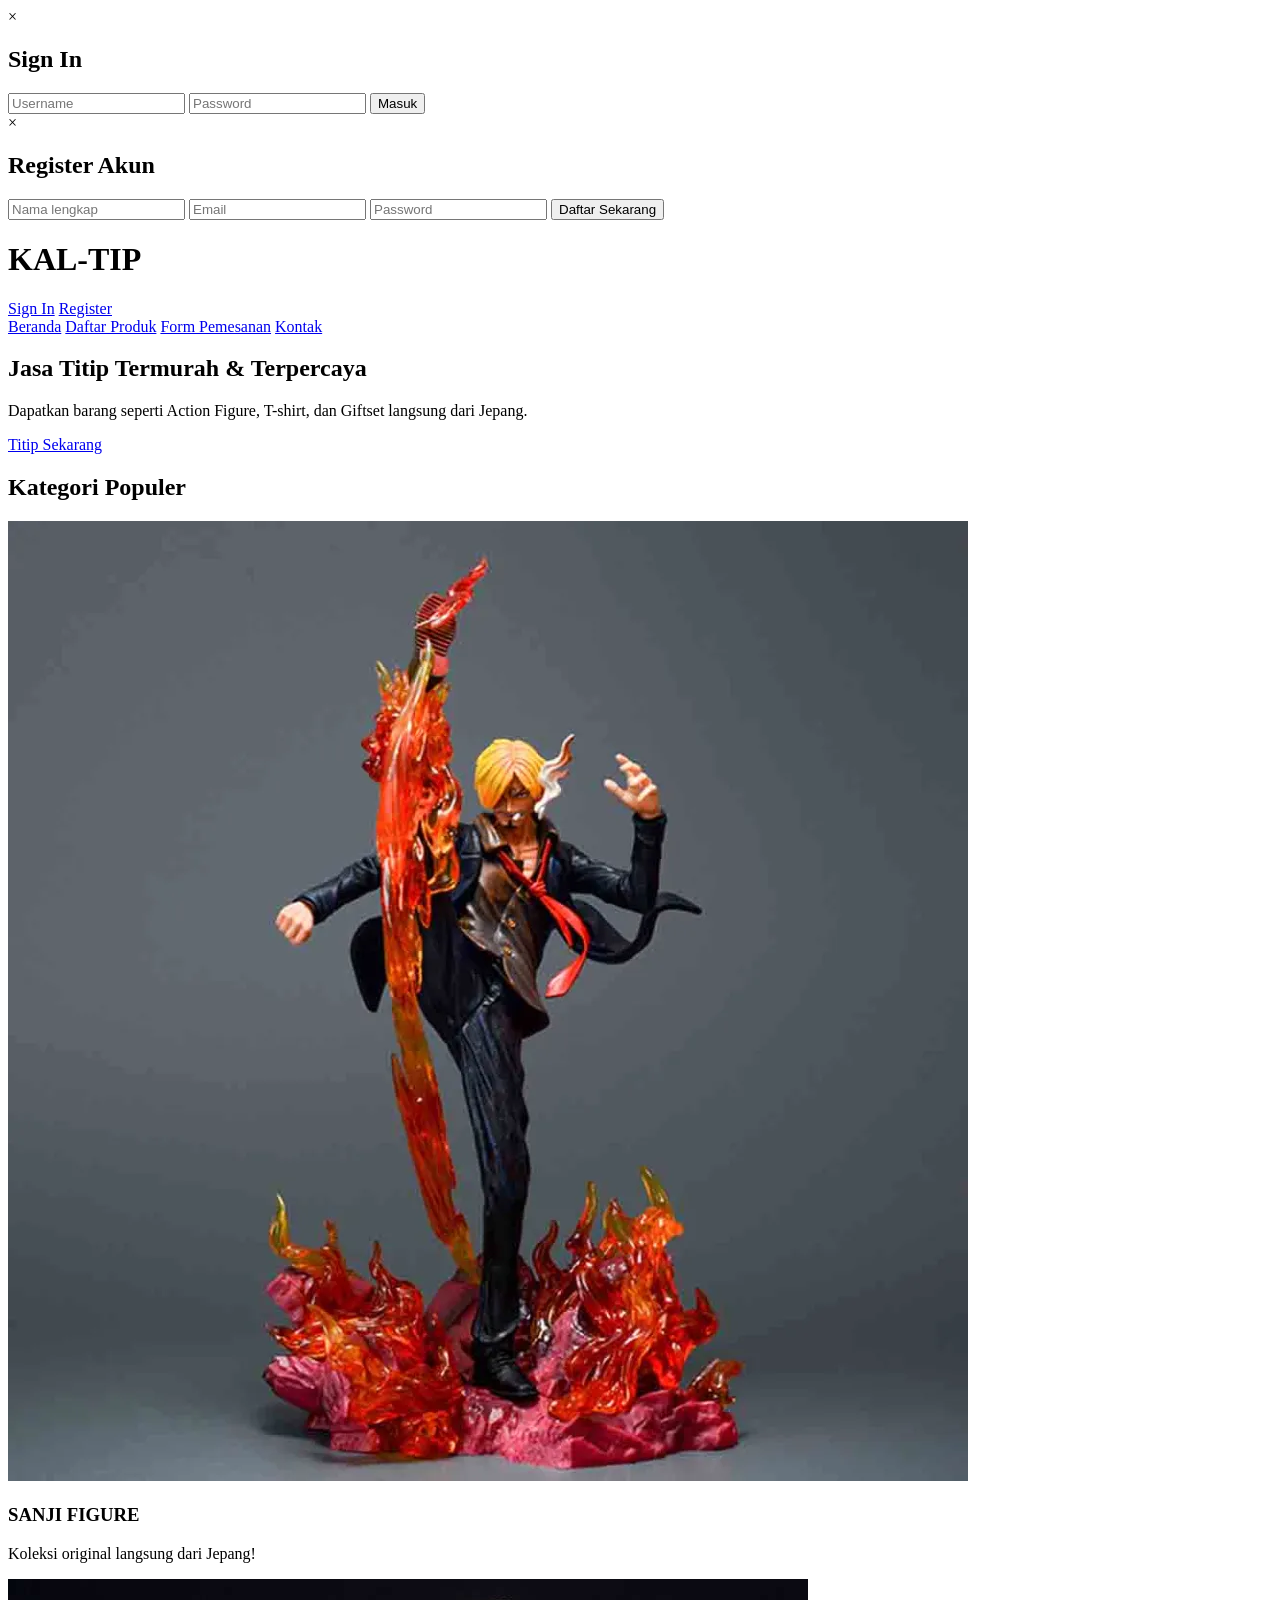
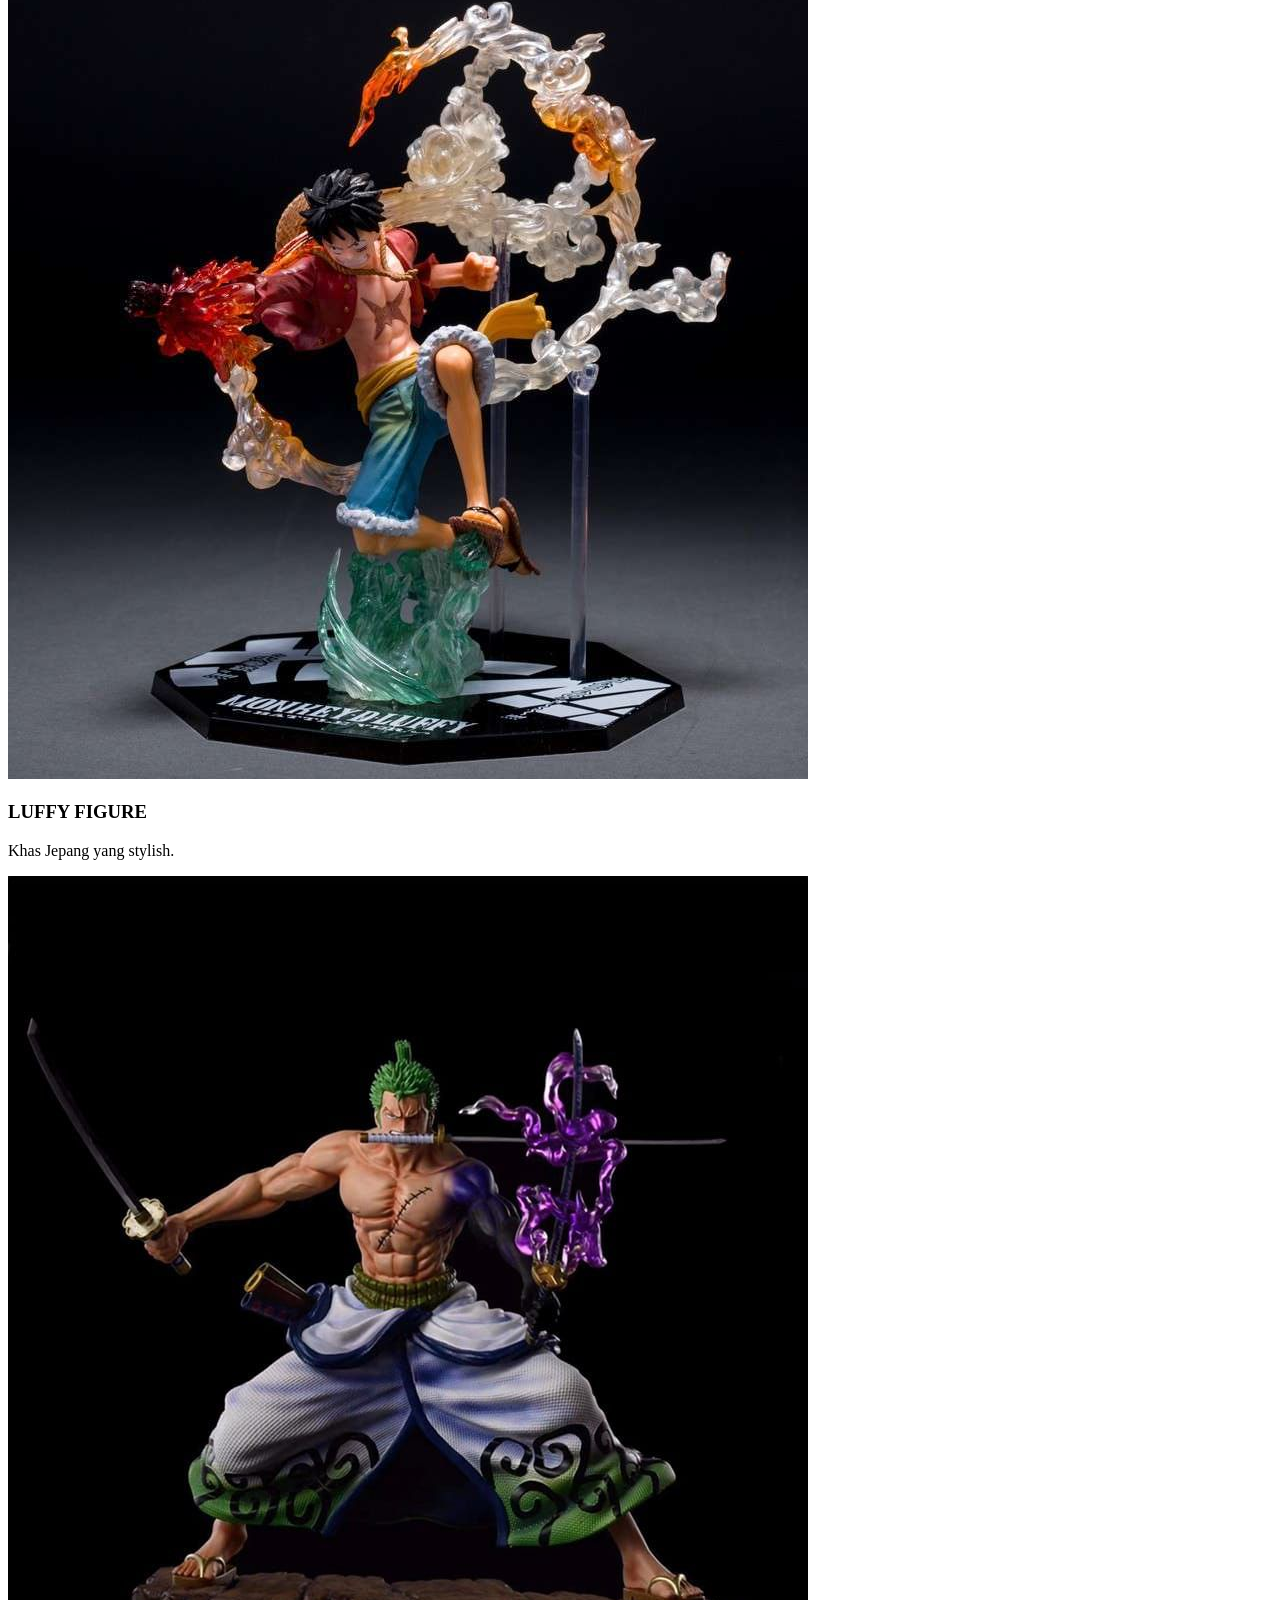
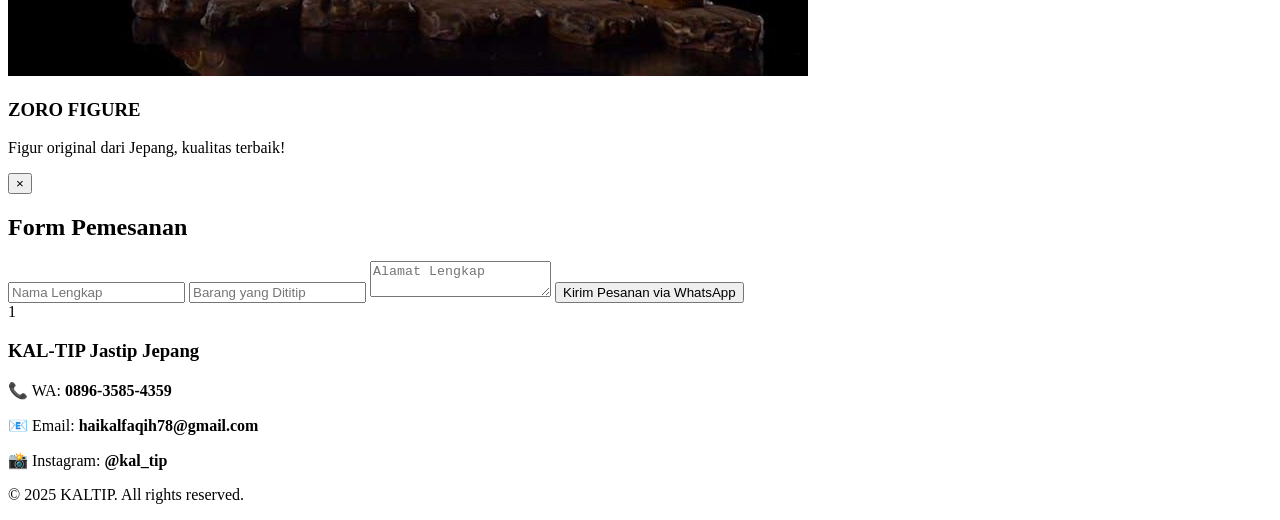
==== index.html @ e914e9ca "web jastip2" ====
<!DOCTYPE html>
<html lang="id">
<head>
    <meta charset="UTF-8">
    <meta name="viewport" content="width=device-width, initial-scale=1.0">
    <title>KAL-TIP Jastip Jepang</title>
    <link rel="stylesheet" href="style.css">
</head>

<body>

<!-- ==================== LOGIN MODAL ==================== -->
<div id="loginModal" class="login-modal">
    <div class="login-box">
        <span class="close-login" onclick="closeLogin()">×</span>
        <h2>Sign In</h2>

        <form id="loginForm">
            <input type="text" id="username" placeholder="Username" required>
            <input type="password" id="password" placeholder="Password" required>
            <button type="submit" class="login-btn">Masuk</button>
        </form>
    </div>
</div>

<!-- ==================== REGISTER MODAL ==================== -->
<div id="registerPopup" class="popup">
    <div class="popup-content">
        <span class="close" onclick="closeRegister()">×</span>

        <h2>Register Akun</h2>
        <input type="text" id="regNama" placeholder="Nama lengkap">
        <input type="email" id="regEmail" placeholder="Email">
        <input type="password" id="regPass" placeholder="Password">
        <button onclick="registerSubmit()">Daftar Sekarang</button>
    </div>
</div>

<!-- ==================== HEADER ==================== -->
<header class="main-header">
    <div class="header-left">
        <h1>KAL-TIP</h1>
    </div>

    <div class="header-right" id="headerRight">
        <a href="#" class="signin-btn" onclick="openLogin()">Sign In</a>
        <a href="#" class="register-btn" onclick="openRegister()">Register</a>
    </div>
</header>

<!-- ==================== NAV ==================== -->
<nav>
    <a href="#home">Beranda</a>
    <a href="#" id="btnProduk">Daftar Produk</a>
    <a href="#pesan" onclick="showForm()">Form Pemesanan</a>
    <a href="#kontak">Kontak</a>
</nav>

<!-- ==================== HERO ==================== -->
<section class="hero" id="home">
    <div class="hero-text">
        <h1>Jasa Titip Termurah & Terpercaya</h1>
        <p>Dapatkan barang seperti Action Figure, T-shirt, dan Giftset langsung dari Jepang.</p>
        <a href="#pesan" onclick="showForm()">Titip Sekarang</a>
    </div>
</section>

<!-- ==================== PRODUK POPULER ==================== -->
<section id="produk">
    <h2>Kategori Populer</h2>

    <div class="produk-container">
        <article class="produk">
            <img src="assets/img/SanjiFigure.jpg" alt="Sanji Figure">
            <h3>SANJI FIGURE</h3>
            <p>Koleksi original langsung dari Jepang!</p>
        </article>

        <article class="produk">
            <img src="assets/img/LuffyActionFIGURE.jpg" alt="Luffy Figure">
            <h3>LUFFY FIGURE</h3>
            <p>Khas Jepang yang stylish.</p>
        </article>

        <article class="produk">
            <img src="assets/img/ZOROFIGURE.jpg" alt="Zoro Figure">
            <h3>ZORO FIGURE</h3>
            <p>Figur original dari Jepang, kualitas terbaik!</p>
        </article>
    </div>
</section>

<!-- ==================== FORM PEMESANAN ==================== -->
<section id="pesan">
    <div class="form-box">
        <button class="close-form" onclick="closeForm()">×</button>

        <h2>Form Pemesanan</h2>

        <form id="formPesanan">
            <input type="text" id="nama" placeholder="Nama Lengkap">
            <input type="text" id="barang" placeholder="Barang yang Dititip">
            <textarea id="alamat" placeholder="Alamat Lengkap"></textarea>

            <!-- tombol WA (bukan submit normal) -->
            <button type="button" onclick="kirimPesananWA()">Kirim Pesanan via WhatsApp</button>
        </form>

    </div>
</section>1

<!-- ==================== FOOTER ==================== -->
<footer id="kontak" class="footer-neon">
    <div class="footer-content">
        <h3>KAL-TIP Jastip Jepang</h3>
        <p>📞 WA: <b>0896-3585-4359</b></p>
        <p>📧 Email: <b>haikalfaqih78@gmail.com</b></p>
        <p>📸 Instagram: <b>@kal_tip</b></p>
    </div>

    <p class="footer-copy">&copy; 2025 KALTIP. All rights reserved.</p>
</footer>

<script src="script.js"></script>

</body>
</html>
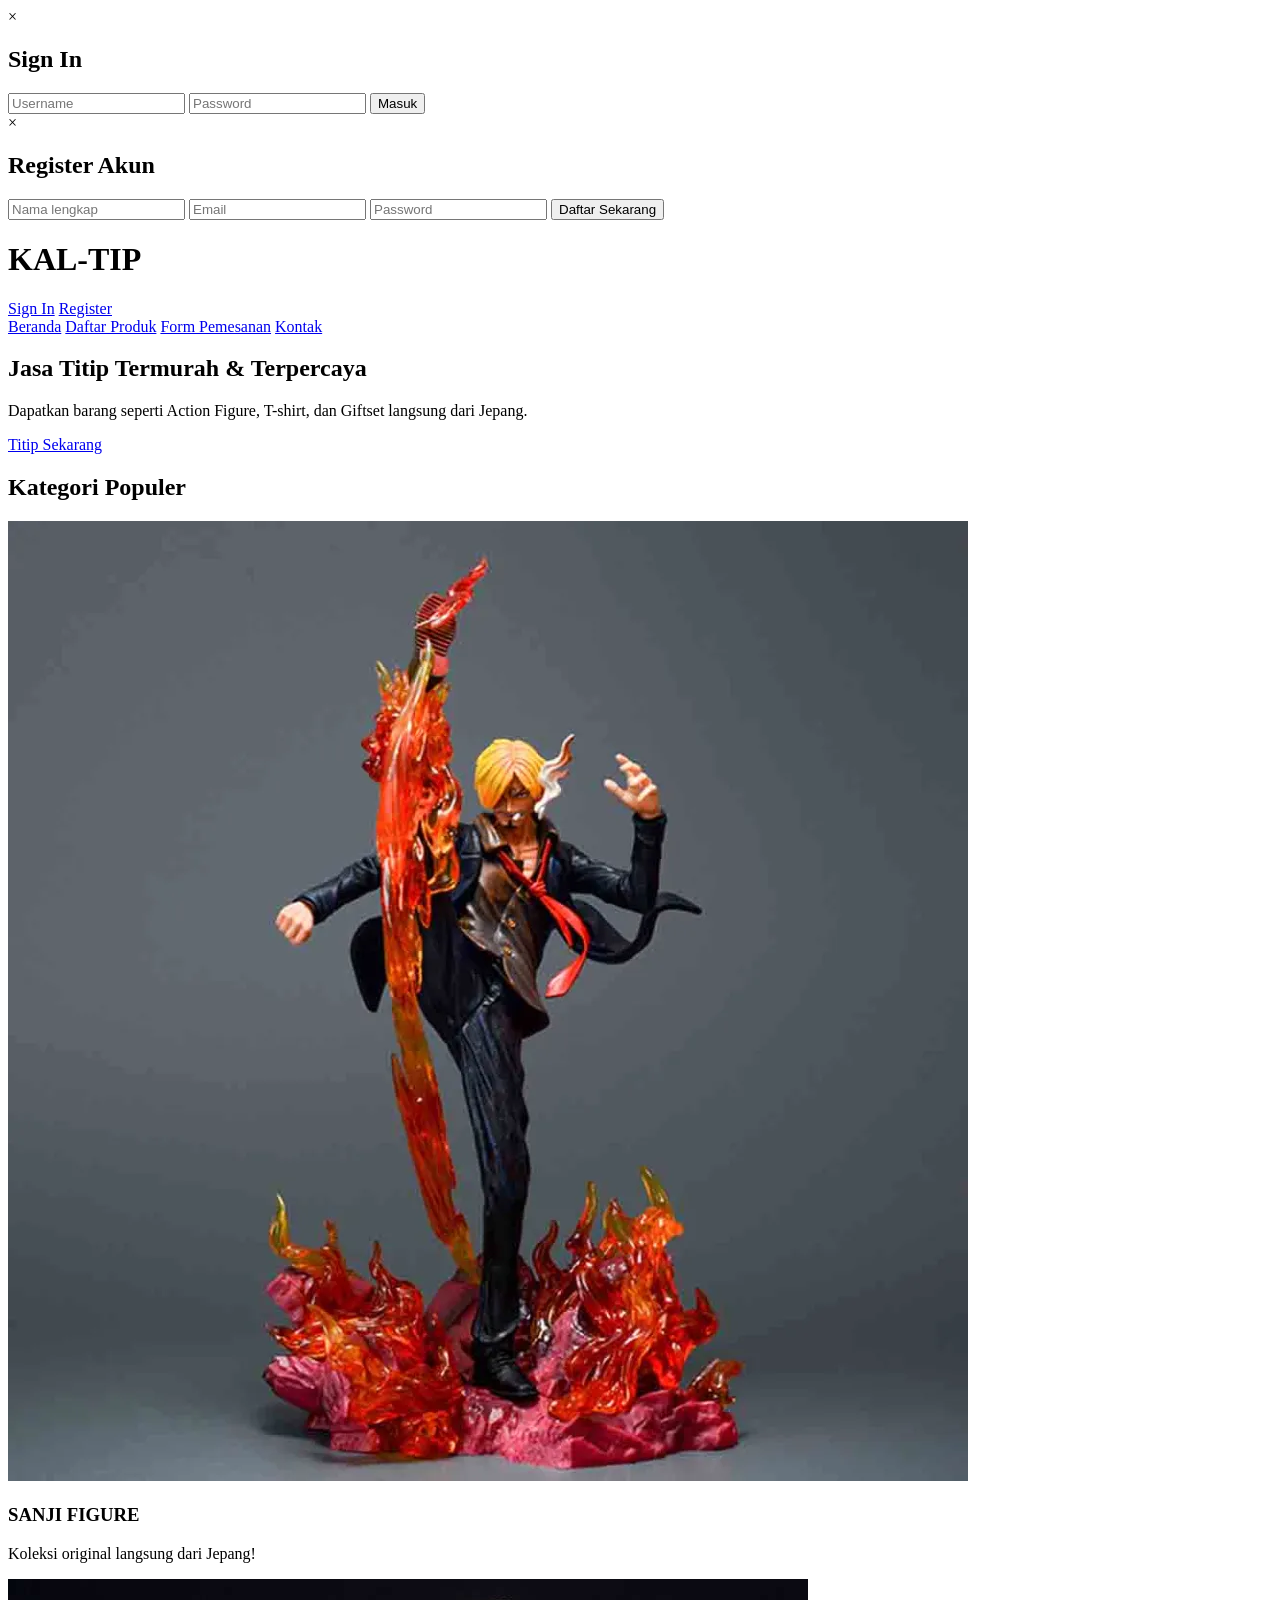
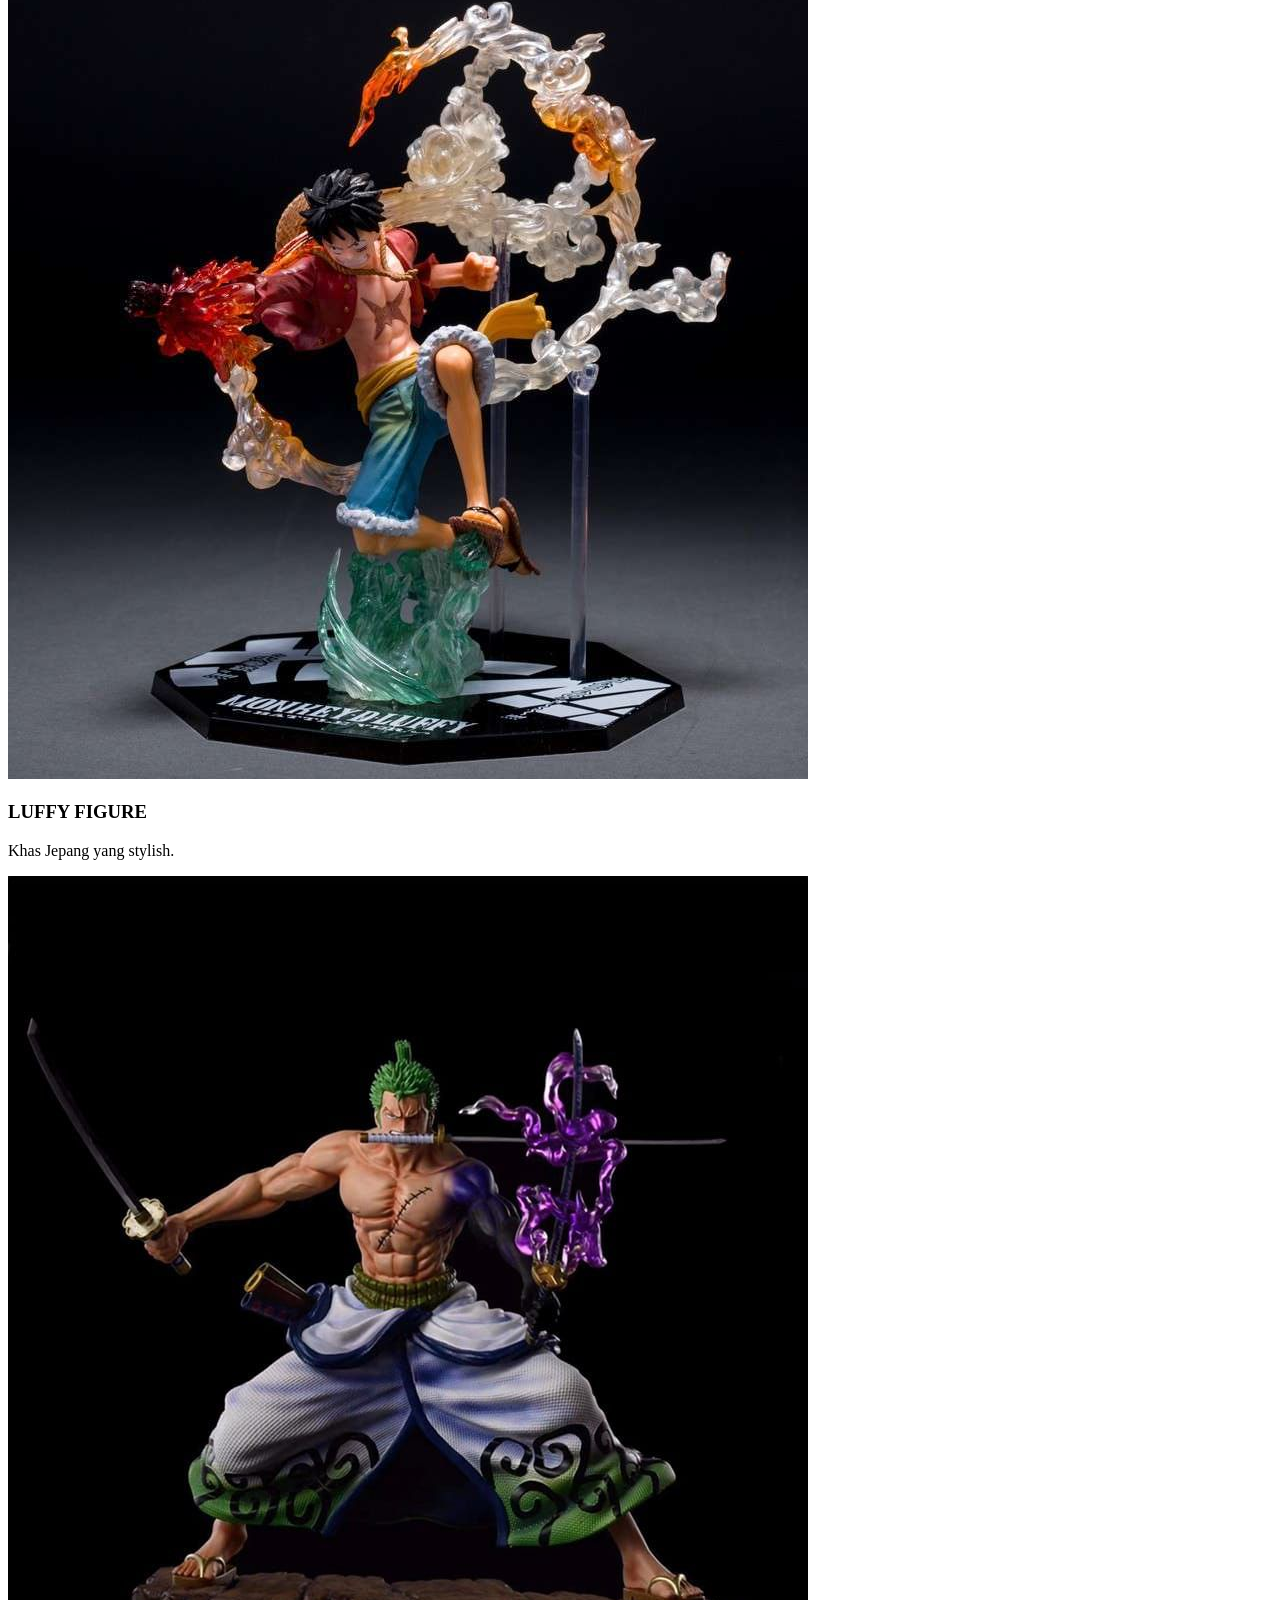
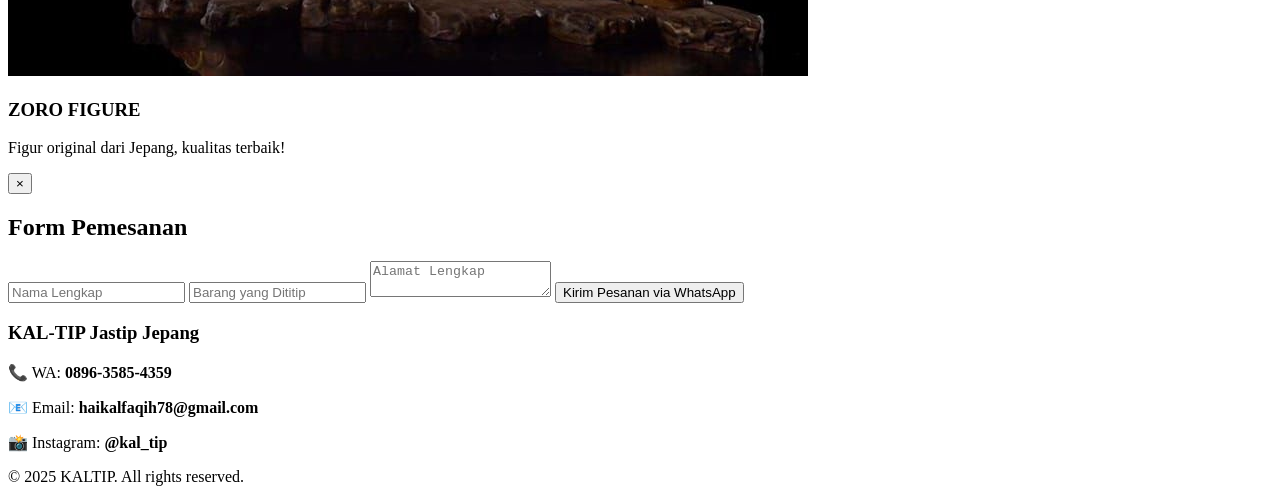
==== commit aef308e9: "fix css path" ====
--- a/index.html
+++ b/index.html
@@ -107,7 +107,7 @@
         </form>
 
     </div>
-</section>1
+</section>
 
 <!-- ==================== FOOTER ==================== -->
 <footer id="kontak" class="footer-neon">
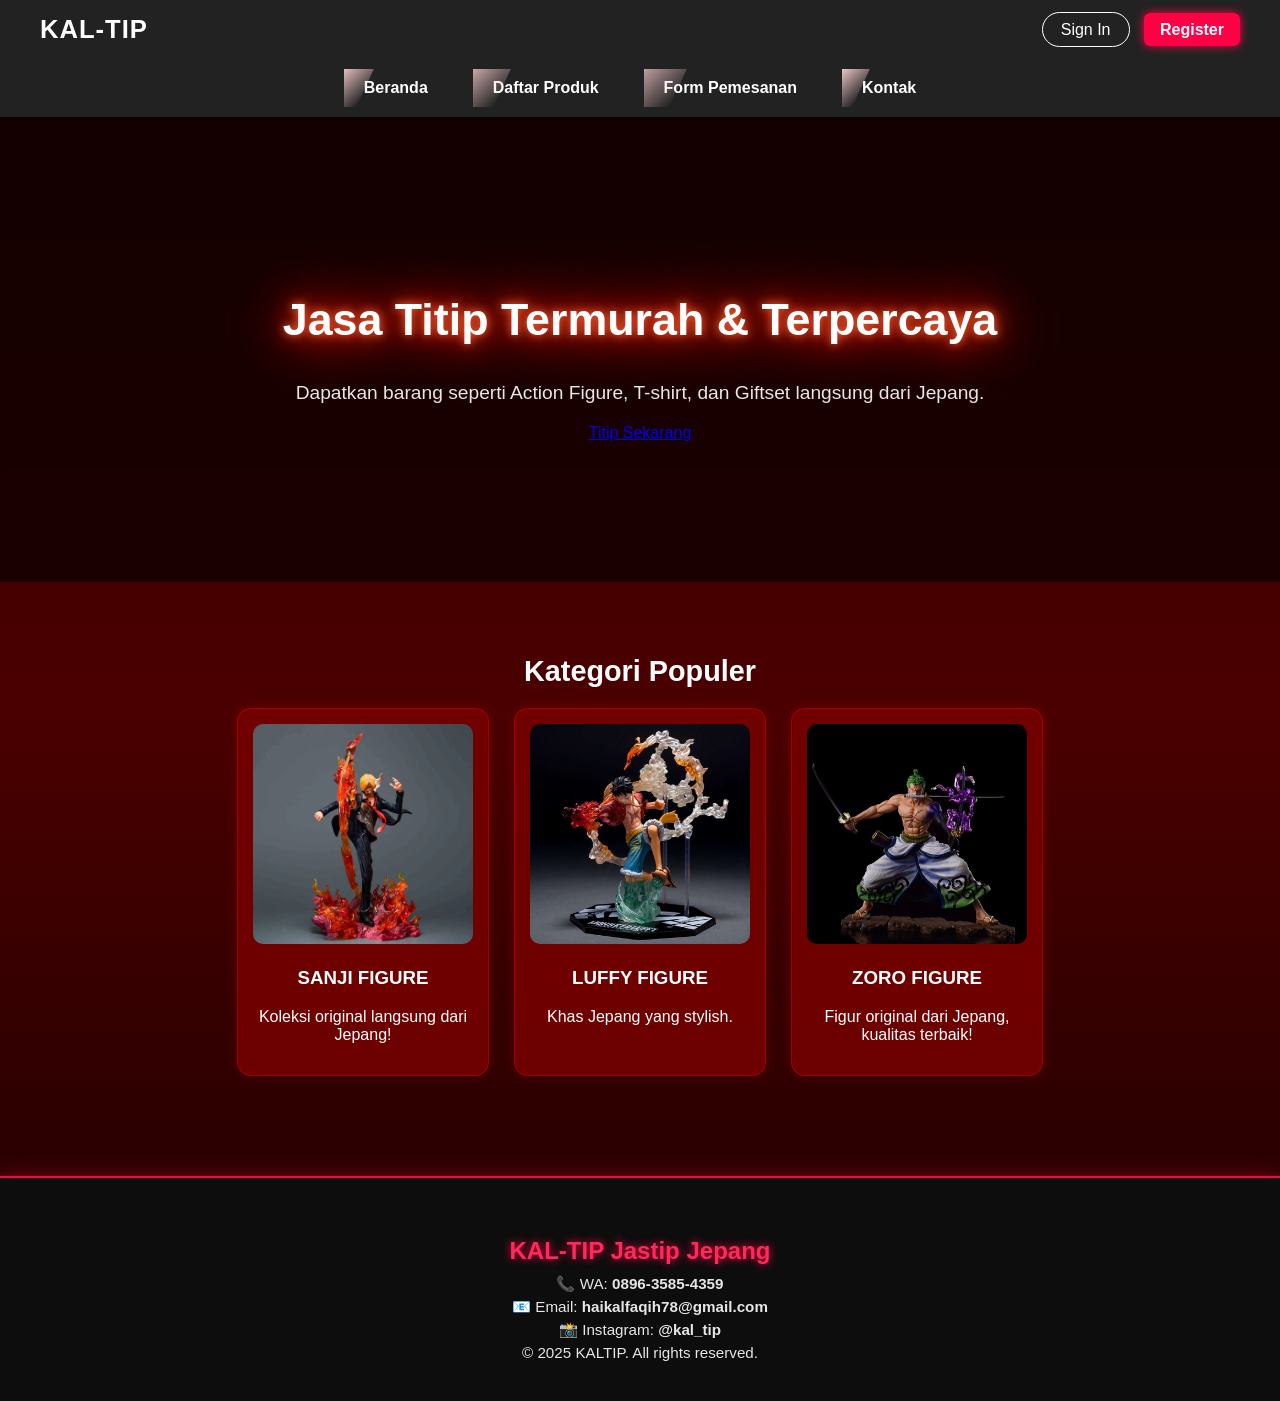
==== commit 7f1027ec: "Update index.html" ====
--- a/index.html
+++ b/index.html
@@ -4,7 +4,7 @@
     <meta charset="UTF-8">
     <meta name="viewport" content="width=device-width, initial-scale=1.0">
     <title>KAL-TIP Jastip Jepang</title>
-    <link rel="stylesheet" href="style.css">
+    <link rel="stylesheet" href="css/Style.css">
 </head>
 
 <body>
--- a/css/Style.css
+++ b/css/Style.css
@@ -0,0 +1,758 @@
+/* ===== GLOBAL ===== */
+body {
+    font-family:'Noto Sans JP', sans-serif;
+    margin: 0;
+    color: #fff;
+
+    background: linear-gradient(180deg, #2c0000 0%, #4b0000 50%, #1a0000 100%);
+}
+
+/* Default: hanya tampilkan produk populer */
+.product-card {
+    display: none;
+}
+
+.product-card.popular {
+    display: block;
+}
+.hero {
+    background-image: url("assets/img/BEBEK2.jpg"); /* gambar jepang kamu */
+    background-size: cover;
+    background-position: center;
+    background-repeat: no-repeat;
+
+    padding: 140px 20px;
+    text-align: center;
+    position: relative;
+}
+
+/* Tambahkan sedikit overlay biar teks tetap jelas */
+.hero::before {
+    content: "";
+    position: absolute;
+    top: 0; left: 0;
+    width: 100%; height: 100%;
+    background: rgba(0,0,0,0.45);  /* efek gelap */
+    backdrop-filter: blur(1px);    /* efek aesthetic */
+    z-index: 0;
+}
+
+.hero * {
+    position: relative;
+    z-index: 1;
+}
+
+
+/* ===== HEADER (NAVBAR ATAS) ===== */
+header {
+    background-color: #222; /* warna hitam elegan */
+    color: white;
+    display: flex;
+    justify-content: space-between;
+    align-items: center;
+    padding: 15px 40px;
+    box-shadow: 0 4px 14px rgba(0,0,0,0.15);
+}
+
+/* Logo / Judul */
+header h1 {
+    margin: 0;
+    font-size: 1.6rem;
+    letter-spacing: 1px;
+}
+
+/* Tombol Sign In */
+header .signin-btn {
+    color: white;
+    text-decoration: none;
+    padding: 8px 18px;
+    border: 1px solid white;
+    border-radius: 18px;
+    transition: 0.3s;
+}
+
+header .signin-btn {
+    animation: pulseGlow 2s infinite;
+}
+
+@keyframes pulseGlow {
+    0% { box-shadow: 0 0 4px rgba(255,0,0,0.4); }
+    50% { box-shadow: 0 0 18px rgba(255,30,30,0.85); }
+    100% { box-shadow: 0 0 4px rgba(255,0,0,0.4); }
+}
+
+
+/* ===== NAVBAR ANIME STYLE ===== */
+nav {
+    display: flex;
+    justify-content: center;
+    background-color: #222;
+    padding: 10px 0;
+    gap: 25px;
+    animation: fadeInNav 0.8s ease-in-out;
+}
+
+/* fade-in */
+@keyframes fadeInNav {
+    from { opacity: 0; transform: translateY(-15px); }
+    to { opacity: 1; transform: translateY(0); }
+}
+
+/* LINK */
+nav a {
+    position: relative;
+    font-weight: 600;
+    color: white;
+    text-decoration: none;
+    padding: 10px 20px;
+    overflow: hidden;
+    transition: color 0.3s;
+}
+
+/* RETSAKED ANIME SLASH */
+nav a::before {
+    content: "";
+    position: absolute;
+    top: 0;
+    left: -100%;
+    width: 120%;
+    height: 100%;
+    background: linear-gradient(
+        120deg,
+        transparent 0%,
+        #ff5e5e 30%,
+        #ffd2d2 60%,
+        transparent 100%
+    );
+    transform: skewX(-25deg);
+    transition: 0.4s;
+}
+
+nav a:hover::before {
+    left: 100%;
+}
+
+/* Neon glow text */
+nav a:hover {
+    color: #ff4a4a;
+    text-shadow: 0 0 8px #ff4a4a, 0 0 15px #ff4a4a;
+}
+
+/* Underline anime flash */
+nav a::after {
+    content: "";
+    position: absolute;
+    bottom: 4px;
+    left: 50%;
+    width: 0%;
+    height: 3px;
+    background: #e9be30ee;
+    transition: 0.3s;
+    box-shadow: 0 0 10px #e9be30ee;
+}
+
+nav a:hover::after {
+    width: 70%;
+    left: 15%;
+}
+
+/* ============================
+      DEMON SLAYER HERO
+============================ */
+.hero {
+    background-image: url("assets/img/ShinmonBenimaru.jpeg"); 
+    background-size: cover;
+    background-position: center;
+    padding: 140px 20px;
+    position: relative;
+    text-align: center;
+    overflow: hidden;
+}
+
+/* ============================
+      FIRE OVERLAY (MERAH)
+============================ */
+.hero::before {
+    content: "";
+    position: absolute;
+    inset: 0;
+    background: rgb(0 0 0 / 60%);
+    z-index: 0;
+}
+
+/* ============================
+      PARTICLE API MERAH
+============================ */
+.hero::after {
+    content: "";
+    position: absolute;
+    inset: 0;
+    background: url("assets/img/test.jpeg");
+    opacity: 0.35;
+    mix-blend-mode: screen;
+    z-index: 0;
+}
+
+/* ============================
+      TEXT ANIME ENTRANCE
+============================ */
+.hero-text {
+    position: relative;
+    z-index: 1;
+    color: white;
+    animation: tanjiroEntrance 1.2s ease-out forwards;
+    opacity: 0;
+}
+
+@keyframes tanjiroEntrance {
+    0% {
+        transform: translateY(40px) scale(0.9);
+        filter: brightness(0.6);
+        opacity: 0;
+    }
+    100% {
+        transform: translateY(0) scale(1);
+        filter: brightness(1);
+        opacity: 1;
+    }
+}
+.register-btn {
+    margin-left: 10px;
+    padding: 8px 16px;
+    background: #ff0044;
+    color: white;
+    text-decoration: none;
+    border-radius: 6px;
+    font-weight: 600;
+    transition: 0.3s;
+    box-shadow: 0 0 10px #ff0044;
+}
+
+.register-btn:hover {
+    background: white;
+    color: black;
+    box-shadow: 0 0 15px #ff3366;
+}
+
+/* ============================
+      JUDUL FIRE GLOW
+============================ */
+.hero-text h1 {
+    font-size: 2.8rem;
+    font-weight: 900;
+    text-shadow:
+        0 0 10px #ff6b3b,
+        0 0 25px #ff3000,
+        0 0 55px #ff1500,
+        0 0 80px #ff5e00;
+    animation: rengokuGlow 2s infinite alternate ease-in-out;
+}
+
+@keyframes rengokuGlow {
+    from {
+        text-shadow:
+            0 0 10px #ff3d00,
+            0 0 25px #ff1500,
+            0 0 50px #ff3000;
+    }
+    to {
+        text-shadow:
+            0 0 15px #ff944d,
+            0 0 40px #ff6b3b,
+            0 0 80px #ff5431;
+    }
+}
+/* Smooth GPU acceleration */
+.product-card {
+    will-change: transform, opacity;
+}
+
+/* Hindari animasi berat saat pertama load */
+.product-list {
+    animation: fadeIn 0.5s ease-in-out;
+}
+
+@keyframes fadeIn {
+    from { opacity: 0; }
+    to { opacity: 1; }
+}
+
+/* ============================
+      DESKRIPSI
+============================ */
+.hero-text p {
+    font-size: 1.2rem;
+    margin-top: 10px;
+    opacity: 0.9;
+}
+
+/* ============================
+      BUTTON: FIRE SLASH
+============================ */
+.hero-btn {
+    display: inline-block;
+    margin-top: 20px;
+    padding: 14px 40px;
+    background: linear-gradient(90deg, #ff1a00, #ff5c2c);
+    border-radius: 35px;
+    color: white;
+    font-size: 1.2rem;
+    font-weight: bold;
+    text-decoration: none;
+    box-shadow: 0 0 18px #ff2d00;
+    transition: 0.3s ease;
+    position: relative;
+    overflow: hidden;
+}
+
+/* Hover glow besar */
+.hero-btn:hover {
+    transform: scale(1.07);
+    box-shadow: 0 0 25px #ff3b00, 0 0 50px #ff1500;
+}
+
+/* SLASH API TANJIRO */
+.hero-btn::after {
+    content: "";
+    position: absolute;
+    top: 0;
+    left: -130%;
+    width: 130%;
+    height: 100%;
+    background: linear-gradient(
+        120deg,
+        rgba(255,200,150,0) 0%,
+        rgba(255,210,150,0.9) 50%,
+        rgba(255,100,0,0) 100%
+    );
+    transform: skewX(-25deg);
+    transition: 0.45s ease;
+}
+
+.hero-btn:hover::after {
+    left: 130%;
+}
+
+/* ===== SECTION ===== */
+section {
+    padding: 50px 20px;
+    text-align: center;
+}
+
+section h2 {
+    font-size: 1.8rem;
+    margin-bottom: 20px;
+}
+/* ====================== REGISTER POPUP ======================= */
+
+.popup {
+    display: none;                 /* sembunyikan dulu */
+    position: fixed;
+    top: 0;
+    left: 0;
+    width: 100%;
+    height: 100%;
+    background: rgba(0,0,0,0.75);  /* overlay gelap */
+    backdrop-filter: blur(3px);    /* efek blur */
+    justify-content: center;
+    align-items: center;
+    z-index: 9999;
+}
+
+.popup-content {
+    background: #1a1a1a;
+    padding: 25px;
+    width: 380px;
+    border-radius: 12px;
+    box-shadow: 0 0 20px #ff0044;
+    animation: fadeIn 0.3s ease;
+}
+
+.popup-content h2 {
+    margin-bottom: 15px;
+    color: #ff0044;
+}
+
+.popup-content input {
+    width: 100%;
+    padding: 10px;
+    margin-bottom: 12px;
+    border-radius: 8px;
+    border: none;
+    outline: none;
+}
+
+.popup-content button {
+    width: 100%;
+    padding: 10px;
+    border-radius: 8px;
+    border: none;
+    background: #ff0044;
+    color: white;
+    cursor: pointer;
+    font-weight: bold;
+    box-shadow: 0 0 15px #ff0044;
+}
+
+.popup-content button:hover {
+    background: #ff1e5a;
+}
+
+.popup .close {
+    position: absolute;
+    top: 15px;
+    right: 20px;
+    font-size: 28px;
+    cursor: pointer;
+    color: #ff0044;
+}
+
+/* ANIMASI */
+@keyframes fadeIn {
+    from { opacity: 0; transform: scale(0.8); }
+    to   { opacity: 1; transform: scale(1); }
+}
+
+/* ===== PRODUK CARD ===== */
+.produk-container {
+    display: flex;
+    justify-content: center;
+    flex-wrap: wrap;
+    gap: 25px;
+}
+
+.produk {
+    background-color:rgba(120, 0, 0, 0.85);
+    width: 220px;
+    border-radius: 14px;
+    padding: 15px;
+    border: 1px solid rgba(255, 0, 0, 0.35);
+    box-shadow: 0 0 12px rgba(255, 0, 0, 0.18);
+    transition: transform 0.25s ease, box-shadow 0.25s ease;
+}
+
+.produk:hover {
+    transform: translateY(-6px);
+    box-shadow: 0 0 22px rgba(255, 50, 50, 0.45), 
+                0 4px 20px rgba(120, 0, 0, 0.6);
+}
+.produk {
+    backdrop-filter: blur(3px);
+}
+
+.produk img {
+    width: 100%;
+    border-radius: 10px;
+}
+
+/* ===== FORM PEMESANAN ===== */
+form {
+    max-width: 450px;
+    margin: 0 auto;
+    display: flex;
+    flex-direction: column;
+    gap: 15px;
+}
+
+input, textarea {
+    width: 100%;
+    padding: 12px;
+    border-radius: 10px;
+    border: 1px solid #ccc;
+    background: #fff;
+    transition: border 0.3s;
+}
+
+input:focus, textarea:focus {
+    border-color: #e40303;
+    outline: none;
+}
+
+/* ===== BUTTON ===== */
+button {
+    background: #e40303;
+    color: white;
+    padding: 12px;
+    border: none;
+    border-radius: 10px;
+    cursor: pointer;
+    font-size: 1rem;
+    transition: 0.3s;
+}
+.form-section {
+    padding: 60px 20px;
+    text-align: center;
+    background: #111;
+    color: white;
+}
+
+.order-form {
+    max-width: 450px;
+    margin: auto;
+    display: flex;
+    flex-direction: column;
+    gap: 15px;
+}
+
+.order-form input,
+.order-form textarea {
+    padding: 12px;
+    border: none;
+    border-radius: 8px;
+    background: #222;
+    color: white;
+}
+
+.order-form textarea {
+    height: 120px;
+    resize: none;
+}
+
+.form-btn {
+    padding: 14px;
+    background: #ff003c;
+    border: none;
+    border-radius: 8px;
+    color: white;
+    font-weight: bold;
+    cursor: pointer;
+    transition: .2s;
+}
+
+.form-btn:hover {
+    background: #ff4a4a;
+    box-shadow: 0 0 10px #ff2020;
+}
+#pesan {
+    display: none; /* awalnya disembunyikan */
+    opacity: 0;
+    transition: opacity 0.4s ease;
+}
+
+#pesan.show {
+    display: block;
+    opacity: 1; /* efek fade in */
+}
+.form-box {
+    position: relative;
+    background: #1a1a1a;
+    padding: 25px;
+    border-radius: 12px;
+    box-shadow: 0 0 15px rgba(255, 0, 70, 0.4);
+    max-width: 420px;
+    margin: auto;
+}
+.footer-neon {
+    background: #0d0d0d;
+    padding: 35px 20px;
+    text-align: center;
+    margin-top: 50px;
+    box-shadow: 0 0 20px rgba(255, 0, 70, 0.3);
+    border-top: 2px solid #ff0047;
+}
+
+.footer-content h3 {
+    color: #ff2a5a;
+    font-size: 1.5rem;
+    margin-bottom: 10px;
+    text-shadow: 0 0 8px #ff0047;
+}
+
+.footer-neon p {
+    margin: 5px 0;
+    color: #e6e6e6;
+    font-size: 0.95rem;
+}
+
+.footer-copy {
+    margin-top: 12px;
+    font-size: 0.85rem;
+    color: #999;
+}
+
+.close-form {
+    position: absolute;
+    top: 10px;
+    right: 12px;
+    background: #ff0047;
+    color: white;
+    border: none;
+    font-size: 20px;
+    width: 32px;
+    height: 32px;
+    border-radius: 50%;
+    cursor: pointer;
+    box-shadow: 0 0 8px #ff0047;
+    transition: 0.2s;
+}
+
+.close-form:hover {
+    background: #ff306b;
+    box-shadow: 0 0 12px #ff2a5a;
+}
+/* ===== SIGN IN MODAL ===== */
+.login-modal {
+    display: none; /* default hidden */
+    position: fixed;
+    top: 0; left: 0;
+    width: 100%; height: 100%;
+    background: rgba(0,0,0,0.7);
+    backdrop-filter: blur(4px);
+    justify-content: center;
+    align-items: center;
+    z-index: 9999;
+}
+
+.login-box {
+    background: #1a1a1a;
+    width: 320px;
+    padding: 25px;
+    border-radius: 12px;
+    text-align: center;
+    box-shadow: 0 0 18px #ff003c;
+    animation: popIn 0.3s ease;
+}
+
+@keyframes popIn {
+    from { transform: scale(0.7); opacity: 0; }
+    to { transform: scale(1); opacity: 1; }
+}
+
+.close-login {
+    float: right;
+    font-size: 22px;
+    cursor: pointer;
+    color: #ff4b4b;
+}
+
+.login-box h2 {
+    color: #ff2a5a;
+    margin-bottom: 15px;
+}
+
+.login-box input {
+    width: 90%;
+    padding: 10px;
+    margin: 10px 0;
+    border-radius: 8px;
+    border: none;
+    background: #2b2b2b;
+    color: white;
+    outline: none;
+}
+
+.login-btn {
+    margin-top: 10px;
+    width: 95%;
+    padding: 10px;
+    border: none;
+    border-radius: 8px;
+    background: #ff003c;
+    color: white;
+    cursor: pointer;
+    font-size: 1rem;
+    box-shadow: 0 0 10px #ff003c;
+    transition: 0.2s;
+}
+
+.login-btn:hover {
+    background: #ff5050;
+    box-shadow: 0 0 14px #ff5050;
+}
+/* REGISTER POPUP */
+.popup {
+    position: fixed;
+    top: 0;
+    left: 0;
+    width: 100%;
+    height: 100%;
+    display: none;
+    justify-content: center;
+    align-items: center;
+    background: rgba(0,0,0,0.7);
+    z-index: 9999;
+}
+
+.popup-content {
+    background: white;
+    padding: 25px;
+    width: 350px;
+    border-radius: 10px;
+    position: relative;
+    animation: fadeIn 0.3s ease;
+}
+
+/* Tombol close (X) */
+.popup-content .close {
+    position: absolute;
+    top: 10px;
+    right: 15px;
+    font-size: 28px;
+    font-weight: bold;
+    cursor: pointer;
+    color: #333;
+    transition: 0.2s;
+}
+
+.popup-content .close:hover {
+    color: red;
+}
+
+/* Input form */
+.popup-content input {
+    width: 100%;
+    padding: 12px;
+    margin-bottom: 12px;
+    border-radius: 6px;
+    border: 1px solid #aaa;
+}
+
+/* Tombol Register */
+.popup-content button {
+    width: 100%;
+    padding: 12px;
+    background: #ff0055;
+    border: none;
+    color: white;
+    font-size: 16px;
+    border-radius: 6px;
+    cursor: pointer;
+    transition: 0.2s;
+}
+
+.popup-content button:hover {
+    background: #d70045;
+}
+
+/* Animasi */
+@keyframes fadeIn {
+    from { opacity: 0; transform: scale(0.9); }
+    to { opacity: 1; transform: scale(1); }
+}
+.user-tag {
+    margin-right: 12px;
+    font-weight: 600;
+    color: #fff;
+}
+
+.logout-btn {
+    color: #ff3b3b;
+    font-weight: 600;
+    text-decoration: none;
+}
+.logout-btn:hover {
+    color: #ff7777;
+}
+
+button:hover {
+    background: #000000;
+}
+
+/* ===== FOOTER ===== */
+footer {
+    background-color: #222;
+    color: white;
+    text-align: center;
+    padding: 20px 0;
+    margin-top: 40px;
+}
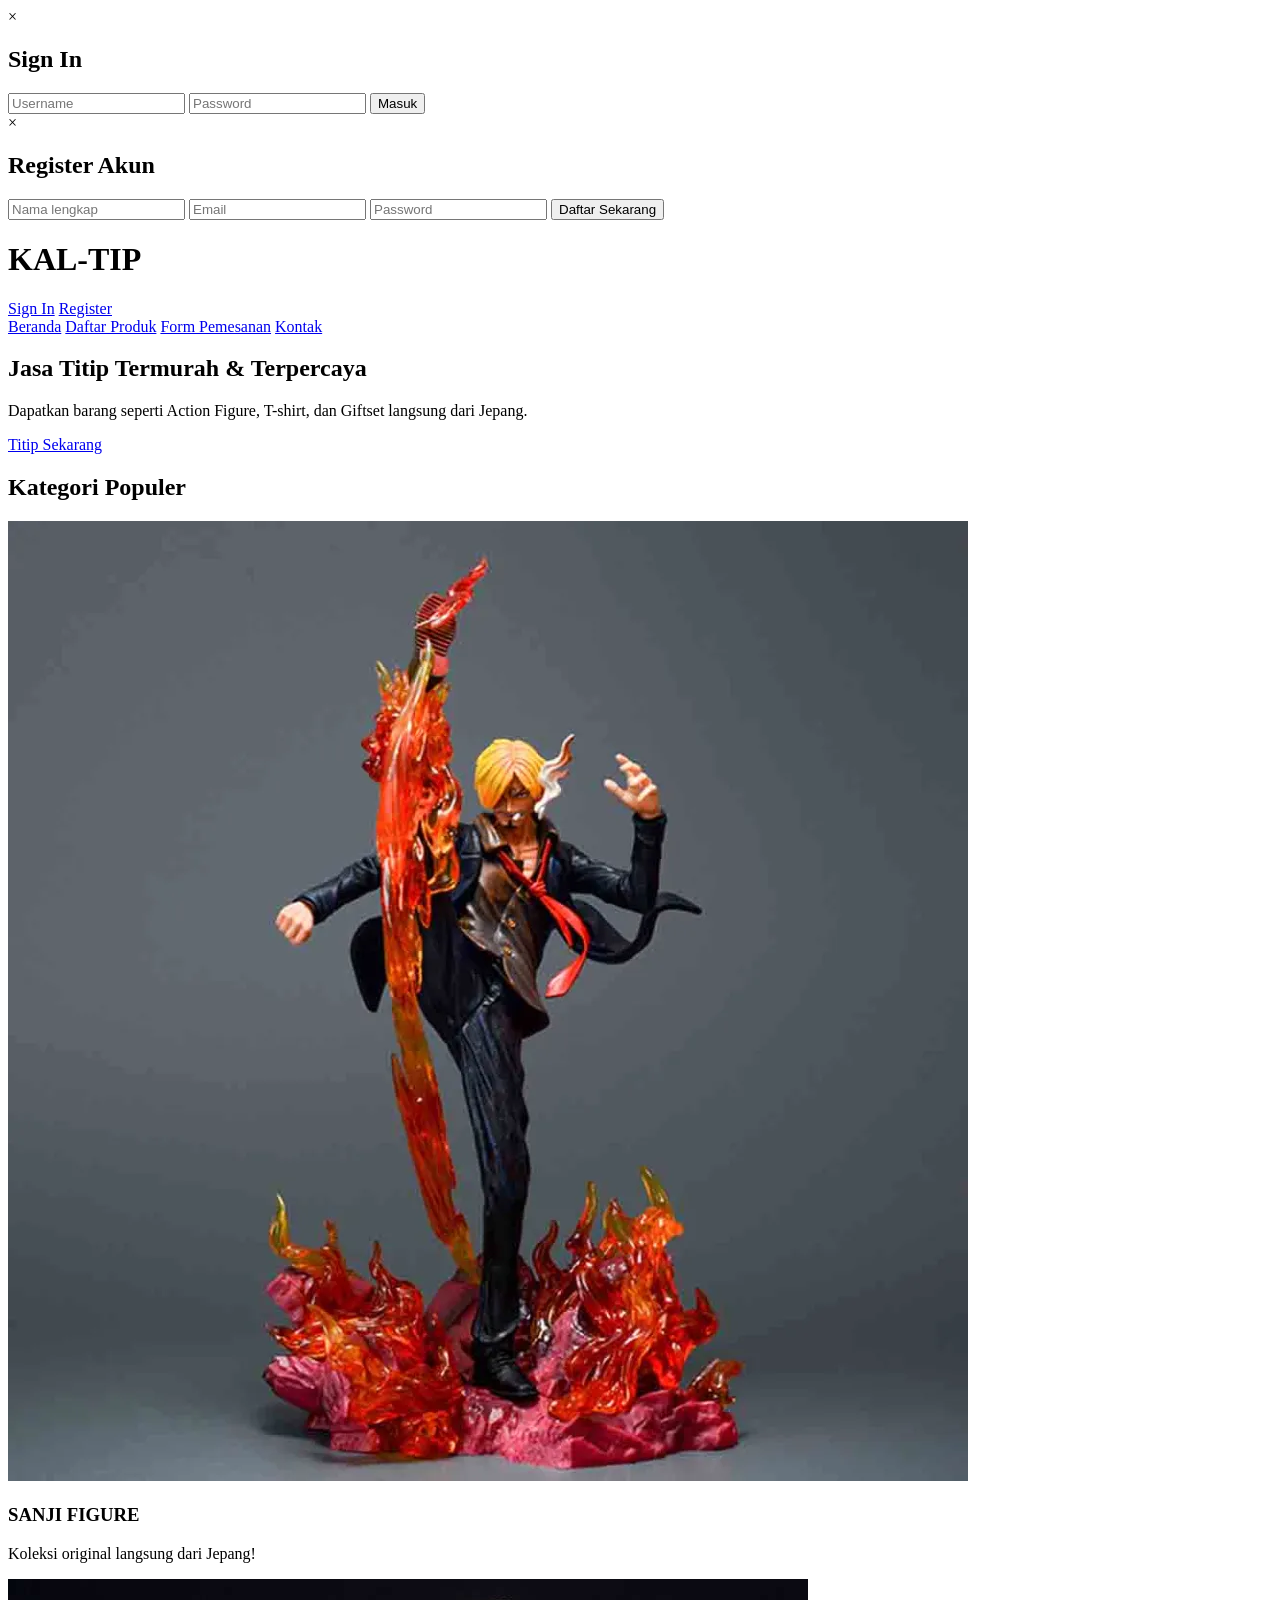
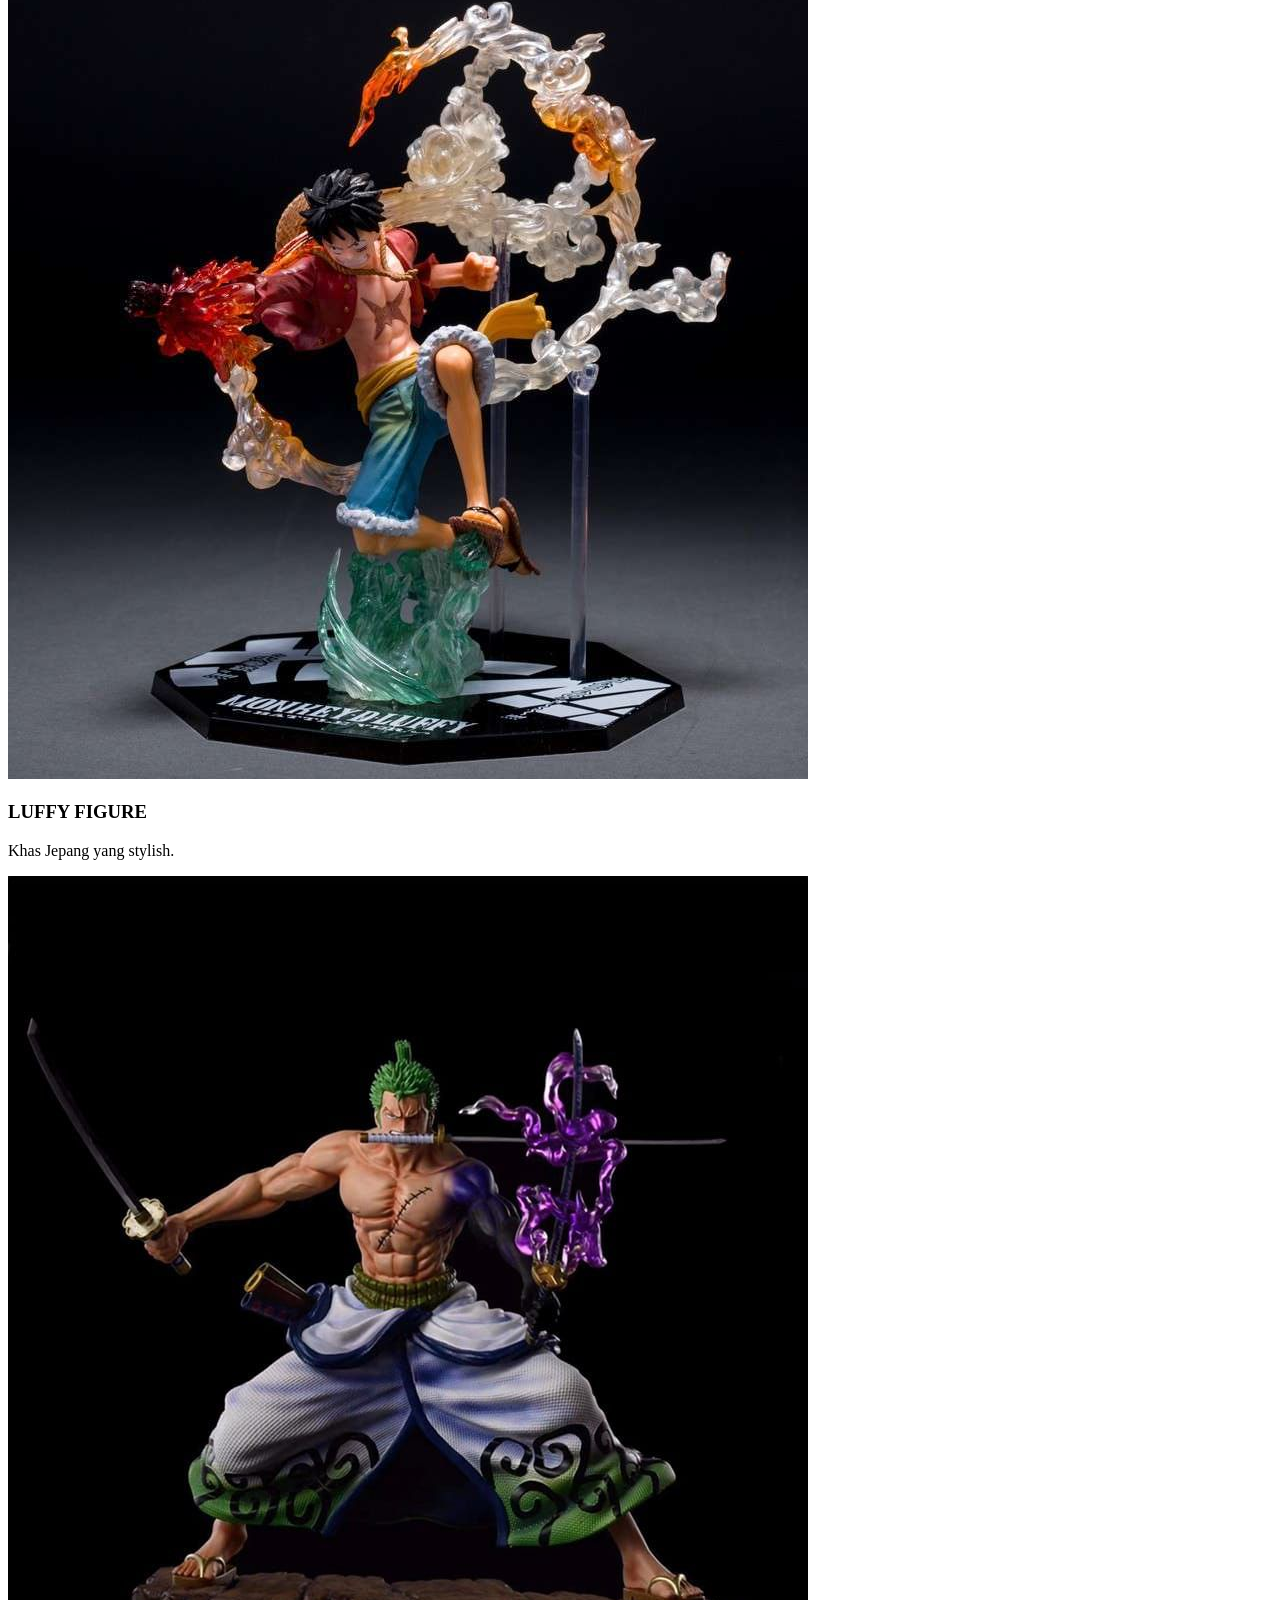
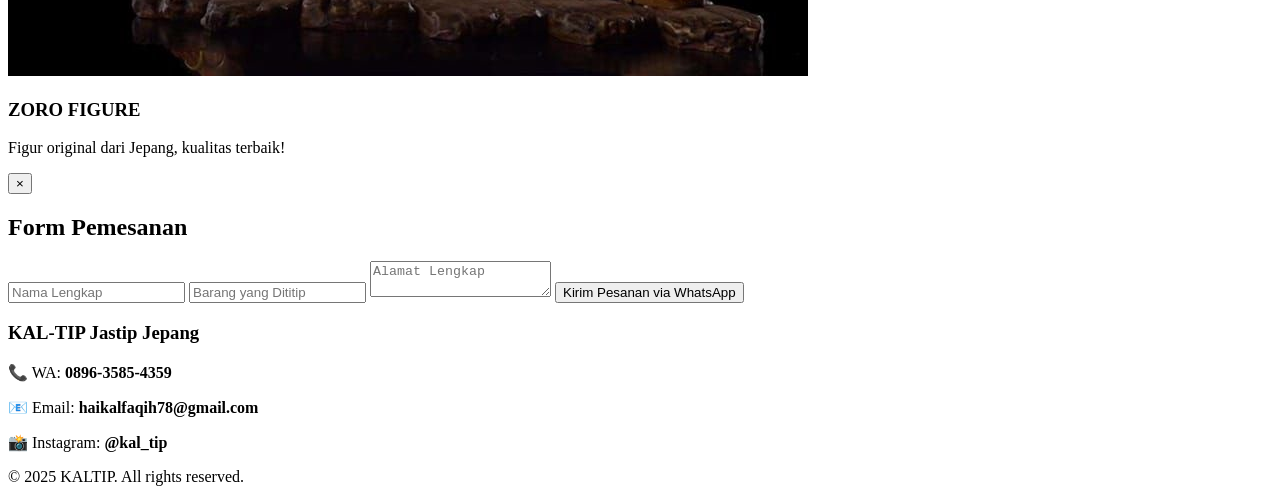
==== commit fa94092e: "Fix stylesheet link case sensitivity" ====
--- a/index.html
+++ b/index.html
@@ -4,7 +4,7 @@
     <meta charset="UTF-8">
     <meta name="viewport" content="width=device-width, initial-scale=1.0">
     <title>KAL-TIP Jastip Jepang</title>
-    <link rel="stylesheet" href="css/Style.css">
+    <link rel="stylesheet" href="css/style.css">
 </head>
 
 <body>
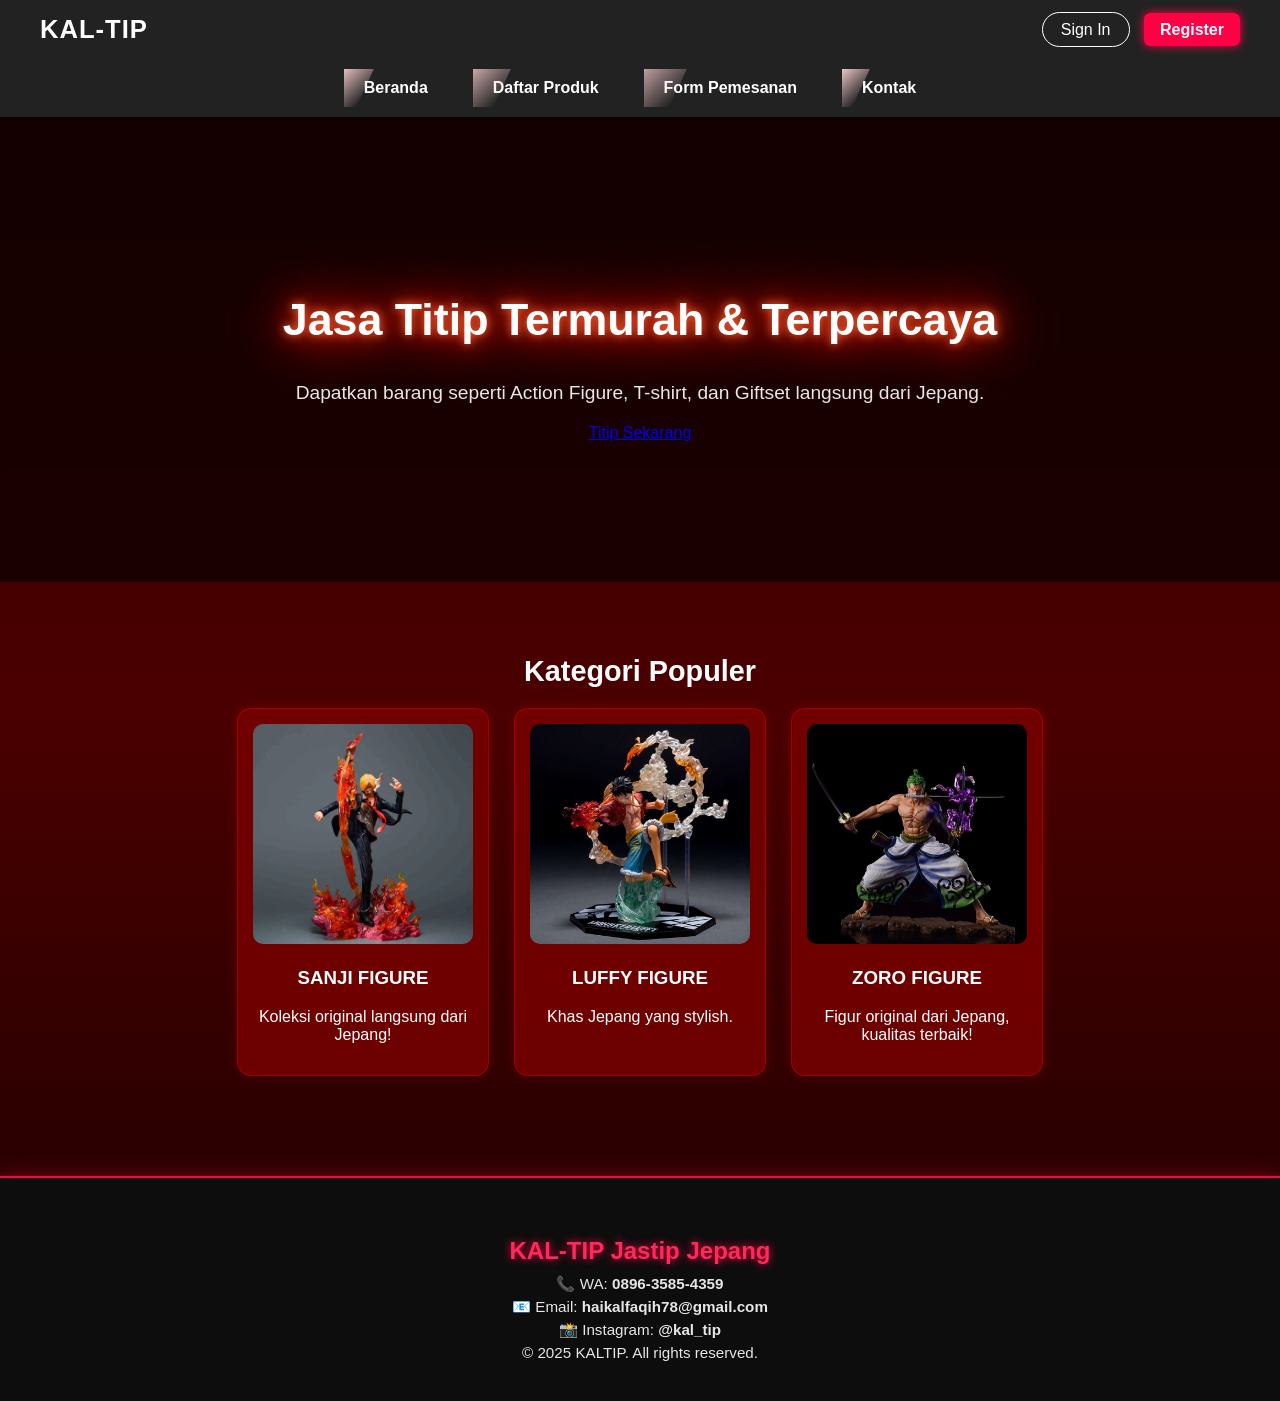
==== commit 95a305ef: "Fix stylesheet link case sensitivity" ====
--- a/index.html
+++ b/index.html
@@ -4,7 +4,7 @@
     <meta charset="UTF-8">
     <meta name="viewport" content="width=device-width, initial-scale=1.0">
     <title>KAL-TIP Jastip Jepang</title>
-    <link rel="stylesheet" href="css/style.css">
+    <link rel="stylesheet" href="css/Style.css">
 </head>
 
 <body>
--- a/css/Style.css
+++ b/css/Style.css
@@ -0,0 +1,758 @@
+/* ===== GLOBAL ===== */
+body {
+    font-family:'Noto Sans JP', sans-serif;
+    margin: 0;
+    color: #fff;
+
+    background: linear-gradient(180deg, #2c0000 0%, #4b0000 50%, #1a0000 100%);
+}
+
+/* Default: hanya tampilkan produk populer */
+.product-card {
+    display: none;
+}
+
+.product-card.popular {
+    display: block;
+}
+.hero {
+    background-image: url("assets/img/BEBEK2.jpg"); /* gambar jepang kamu */
+    background-size: cover;
+    background-position: center;
+    background-repeat: no-repeat;
+
+    padding: 140px 20px;
+    text-align: center;
+    position: relative;
+}
+
+/* Tambahkan sedikit overlay biar teks tetap jelas */
+.hero::before {
+    content: "";
+    position: absolute;
+    top: 0; left: 0;
+    width: 100%; height: 100%;
+    background: rgba(0,0,0,0.45);  /* efek gelap */
+    backdrop-filter: blur(1px);    /* efek aesthetic */
+    z-index: 0;
+}
+
+.hero * {
+    position: relative;
+    z-index: 1;
+}
+
+
+/* ===== HEADER (NAVBAR ATAS) ===== */
+header {
+    background-color: #222; /* warna hitam elegan */
+    color: white;
+    display: flex;
+    justify-content: space-between;
+    align-items: center;
+    padding: 15px 40px;
+    box-shadow: 0 4px 14px rgba(0,0,0,0.15);
+}
+
+/* Logo / Judul */
+header h1 {
+    margin: 0;
+    font-size: 1.6rem;
+    letter-spacing: 1px;
+}
+
+/* Tombol Sign In */
+header .signin-btn {
+    color: white;
+    text-decoration: none;
+    padding: 8px 18px;
+    border: 1px solid white;
+    border-radius: 18px;
+    transition: 0.3s;
+}
+
+header .signin-btn {
+    animation: pulseGlow 2s infinite;
+}
+
+@keyframes pulseGlow {
+    0% { box-shadow: 0 0 4px rgba(255,0,0,0.4); }
+    50% { box-shadow: 0 0 18px rgba(255,30,30,0.85); }
+    100% { box-shadow: 0 0 4px rgba(255,0,0,0.4); }
+}
+
+
+/* ===== NAVBAR ANIME STYLE ===== */
+nav {
+    display: flex;
+    justify-content: center;
+    background-color: #222;
+    padding: 10px 0;
+    gap: 25px;
+    animation: fadeInNav 0.8s ease-in-out;
+}
+
+/* fade-in */
+@keyframes fadeInNav {
+    from { opacity: 0; transform: translateY(-15px); }
+    to { opacity: 1; transform: translateY(0); }
+}
+
+/* LINK */
+nav a {
+    position: relative;
+    font-weight: 600;
+    color: white;
+    text-decoration: none;
+    padding: 10px 20px;
+    overflow: hidden;
+    transition: color 0.3s;
+}
+
+/* RETSAKED ANIME SLASH */
+nav a::before {
+    content: "";
+    position: absolute;
+    top: 0;
+    left: -100%;
+    width: 120%;
+    height: 100%;
+    background: linear-gradient(
+        120deg,
+        transparent 0%,
+        #ff5e5e 30%,
+        #ffd2d2 60%,
+        transparent 100%
+    );
+    transform: skewX(-25deg);
+    transition: 0.4s;
+}
+
+nav a:hover::before {
+    left: 100%;
+}
+
+/* Neon glow text */
+nav a:hover {
+    color: #ff4a4a;
+    text-shadow: 0 0 8px #ff4a4a, 0 0 15px #ff4a4a;
+}
+
+/* Underline anime flash */
+nav a::after {
+    content: "";
+    position: absolute;
+    bottom: 4px;
+    left: 50%;
+    width: 0%;
+    height: 3px;
+    background: #e9be30ee;
+    transition: 0.3s;
+    box-shadow: 0 0 10px #e9be30ee;
+}
+
+nav a:hover::after {
+    width: 70%;
+    left: 15%;
+}
+
+/* ============================
+      DEMON SLAYER HERO
+============================ */
+.hero {
+    background-image: url("assets/img/ShinmonBenimaru.jpeg"); 
+    background-size: cover;
+    background-position: center;
+    padding: 140px 20px;
+    position: relative;
+    text-align: center;
+    overflow: hidden;
+}
+
+/* ============================
+      FIRE OVERLAY (MERAH)
+============================ */
+.hero::before {
+    content: "";
+    position: absolute;
+    inset: 0;
+    background: rgb(0 0 0 / 60%);
+    z-index: 0;
+}
+
+/* ============================
+      PARTICLE API MERAH
+============================ */
+.hero::after {
+    content: "";
+    position: absolute;
+    inset: 0;
+    background: url("assets/img/test.jpeg");
+    opacity: 0.35;
+    mix-blend-mode: screen;
+    z-index: 0;
+}
+
+/* ============================
+      TEXT ANIME ENTRANCE
+============================ */
+.hero-text {
+    position: relative;
+    z-index: 1;
+    color: white;
+    animation: tanjiroEntrance 1.2s ease-out forwards;
+    opacity: 0;
+}
+
+@keyframes tanjiroEntrance {
+    0% {
+        transform: translateY(40px) scale(0.9);
+        filter: brightness(0.6);
+        opacity: 0;
+    }
+    100% {
+        transform: translateY(0) scale(1);
+        filter: brightness(1);
+        opacity: 1;
+    }
+}
+.register-btn {
+    margin-left: 10px;
+    padding: 8px 16px;
+    background: #ff0044;
+    color: white;
+    text-decoration: none;
+    border-radius: 6px;
+    font-weight: 600;
+    transition: 0.3s;
+    box-shadow: 0 0 10px #ff0044;
+}
+
+.register-btn:hover {
+    background: white;
+    color: black;
+    box-shadow: 0 0 15px #ff3366;
+}
+
+/* ============================
+      JUDUL FIRE GLOW
+============================ */
+.hero-text h1 {
+    font-size: 2.8rem;
+    font-weight: 900;
+    text-shadow:
+        0 0 10px #ff6b3b,
+        0 0 25px #ff3000,
+        0 0 55px #ff1500,
+        0 0 80px #ff5e00;
+    animation: rengokuGlow 2s infinite alternate ease-in-out;
+}
+
+@keyframes rengokuGlow {
+    from {
+        text-shadow:
+            0 0 10px #ff3d00,
+            0 0 25px #ff1500,
+            0 0 50px #ff3000;
+    }
+    to {
+        text-shadow:
+            0 0 15px #ff944d,
+            0 0 40px #ff6b3b,
+            0 0 80px #ff5431;
+    }
+}
+/* Smooth GPU acceleration */
+.product-card {
+    will-change: transform, opacity;
+}
+
+/* Hindari animasi berat saat pertama load */
+.product-list {
+    animation: fadeIn 0.5s ease-in-out;
+}
+
+@keyframes fadeIn {
+    from { opacity: 0; }
+    to { opacity: 1; }
+}
+
+/* ============================
+      DESKRIPSI
+============================ */
+.hero-text p {
+    font-size: 1.2rem;
+    margin-top: 10px;
+    opacity: 0.9;
+}
+
+/* ============================
+      BUTTON: FIRE SLASH
+============================ */
+.hero-btn {
+    display: inline-block;
+    margin-top: 20px;
+    padding: 14px 40px;
+    background: linear-gradient(90deg, #ff1a00, #ff5c2c);
+    border-radius: 35px;
+    color: white;
+    font-size: 1.2rem;
+    font-weight: bold;
+    text-decoration: none;
+    box-shadow: 0 0 18px #ff2d00;
+    transition: 0.3s ease;
+    position: relative;
+    overflow: hidden;
+}
+
+/* Hover glow besar */
+.hero-btn:hover {
+    transform: scale(1.07);
+    box-shadow: 0 0 25px #ff3b00, 0 0 50px #ff1500;
+}
+
+/* SLASH API TANJIRO */
+.hero-btn::after {
+    content: "";
+    position: absolute;
+    top: 0;
+    left: -130%;
+    width: 130%;
+    height: 100%;
+    background: linear-gradient(
+        120deg,
+        rgba(255,200,150,0) 0%,
+        rgba(255,210,150,0.9) 50%,
+        rgba(255,100,0,0) 100%
+    );
+    transform: skewX(-25deg);
+    transition: 0.45s ease;
+}
+
+.hero-btn:hover::after {
+    left: 130%;
+}
+
+/* ===== SECTION ===== */
+section {
+    padding: 50px 20px;
+    text-align: center;
+}
+
+section h2 {
+    font-size: 1.8rem;
+    margin-bottom: 20px;
+}
+/* ====================== REGISTER POPUP ======================= */
+
+.popup {
+    display: none;                 /* sembunyikan dulu */
+    position: fixed;
+    top: 0;
+    left: 0;
+    width: 100%;
+    height: 100%;
+    background: rgba(0,0,0,0.75);  /* overlay gelap */
+    backdrop-filter: blur(3px);    /* efek blur */
+    justify-content: center;
+    align-items: center;
+    z-index: 9999;
+}
+
+.popup-content {
+    background: #1a1a1a;
+    padding: 25px;
+    width: 380px;
+    border-radius: 12px;
+    box-shadow: 0 0 20px #ff0044;
+    animation: fadeIn 0.3s ease;
+}
+
+.popup-content h2 {
+    margin-bottom: 15px;
+    color: #ff0044;
+}
+
+.popup-content input {
+    width: 100%;
+    padding: 10px;
+    margin-bottom: 12px;
+    border-radius: 8px;
+    border: none;
+    outline: none;
+}
+
+.popup-content button {
+    width: 100%;
+    padding: 10px;
+    border-radius: 8px;
+    border: none;
+    background: #ff0044;
+    color: white;
+    cursor: pointer;
+    font-weight: bold;
+    box-shadow: 0 0 15px #ff0044;
+}
+
+.popup-content button:hover {
+    background: #ff1e5a;
+}
+
+.popup .close {
+    position: absolute;
+    top: 15px;
+    right: 20px;
+    font-size: 28px;
+    cursor: pointer;
+    color: #ff0044;
+}
+
+/* ANIMASI */
+@keyframes fadeIn {
+    from { opacity: 0; transform: scale(0.8); }
+    to   { opacity: 1; transform: scale(1); }
+}
+
+/* ===== PRODUK CARD ===== */
+.produk-container {
+    display: flex;
+    justify-content: center;
+    flex-wrap: wrap;
+    gap: 25px;
+}
+
+.produk {
+    background-color:rgba(120, 0, 0, 0.85);
+    width: 220px;
+    border-radius: 14px;
+    padding: 15px;
+    border: 1px solid rgba(255, 0, 0, 0.35);
+    box-shadow: 0 0 12px rgba(255, 0, 0, 0.18);
+    transition: transform 0.25s ease, box-shadow 0.25s ease;
+}
+
+.produk:hover {
+    transform: translateY(-6px);
+    box-shadow: 0 0 22px rgba(255, 50, 50, 0.45), 
+                0 4px 20px rgba(120, 0, 0, 0.6);
+}
+.produk {
+    backdrop-filter: blur(3px);
+}
+
+.produk img {
+    width: 100%;
+    border-radius: 10px;
+}
+
+/* ===== FORM PEMESANAN ===== */
+form {
+    max-width: 450px;
+    margin: 0 auto;
+    display: flex;
+    flex-direction: column;
+    gap: 15px;
+}
+
+input, textarea {
+    width: 100%;
+    padding: 12px;
+    border-radius: 10px;
+    border: 1px solid #ccc;
+    background: #fff;
+    transition: border 0.3s;
+}
+
+input:focus, textarea:focus {
+    border-color: #e40303;
+    outline: none;
+}
+
+/* ===== BUTTON ===== */
+button {
+    background: #e40303;
+    color: white;
+    padding: 12px;
+    border: none;
+    border-radius: 10px;
+    cursor: pointer;
+    font-size: 1rem;
+    transition: 0.3s;
+}
+.form-section {
+    padding: 60px 20px;
+    text-align: center;
+    background: #111;
+    color: white;
+}
+
+.order-form {
+    max-width: 450px;
+    margin: auto;
+    display: flex;
+    flex-direction: column;
+    gap: 15px;
+}
+
+.order-form input,
+.order-form textarea {
+    padding: 12px;
+    border: none;
+    border-radius: 8px;
+    background: #222;
+    color: white;
+}
+
+.order-form textarea {
+    height: 120px;
+    resize: none;
+}
+
+.form-btn {
+    padding: 14px;
+    background: #ff003c;
+    border: none;
+    border-radius: 8px;
+    color: white;
+    font-weight: bold;
+    cursor: pointer;
+    transition: .2s;
+}
+
+.form-btn:hover {
+    background: #ff4a4a;
+    box-shadow: 0 0 10px #ff2020;
+}
+#pesan {
+    display: none; /* awalnya disembunyikan */
+    opacity: 0;
+    transition: opacity 0.4s ease;
+}
+
+#pesan.show {
+    display: block;
+    opacity: 1; /* efek fade in */
+}
+.form-box {
+    position: relative;
+    background: #1a1a1a;
+    padding: 25px;
+    border-radius: 12px;
+    box-shadow: 0 0 15px rgba(255, 0, 70, 0.4);
+    max-width: 420px;
+    margin: auto;
+}
+.footer-neon {
+    background: #0d0d0d;
+    padding: 35px 20px;
+    text-align: center;
+    margin-top: 50px;
+    box-shadow: 0 0 20px rgba(255, 0, 70, 0.3);
+    border-top: 2px solid #ff0047;
+}
+
+.footer-content h3 {
+    color: #ff2a5a;
+    font-size: 1.5rem;
+    margin-bottom: 10px;
+    text-shadow: 0 0 8px #ff0047;
+}
+
+.footer-neon p {
+    margin: 5px 0;
+    color: #e6e6e6;
+    font-size: 0.95rem;
+}
+
+.footer-copy {
+    margin-top: 12px;
+    font-size: 0.85rem;
+    color: #999;
+}
+
+.close-form {
+    position: absolute;
+    top: 10px;
+    right: 12px;
+    background: #ff0047;
+    color: white;
+    border: none;
+    font-size: 20px;
+    width: 32px;
+    height: 32px;
+    border-radius: 50%;
+    cursor: pointer;
+    box-shadow: 0 0 8px #ff0047;
+    transition: 0.2s;
+}
+
+.close-form:hover {
+    background: #ff306b;
+    box-shadow: 0 0 12px #ff2a5a;
+}
+/* ===== SIGN IN MODAL ===== */
+.login-modal {
+    display: none; /* default hidden */
+    position: fixed;
+    top: 0; left: 0;
+    width: 100%; height: 100%;
+    background: rgba(0,0,0,0.7);
+    backdrop-filter: blur(4px);
+    justify-content: center;
+    align-items: center;
+    z-index: 9999;
+}
+
+.login-box {
+    background: #1a1a1a;
+    width: 320px;
+    padding: 25px;
+    border-radius: 12px;
+    text-align: center;
+    box-shadow: 0 0 18px #ff003c;
+    animation: popIn 0.3s ease;
+}
+
+@keyframes popIn {
+    from { transform: scale(0.7); opacity: 0; }
+    to { transform: scale(1); opacity: 1; }
+}
+
+.close-login {
+    float: right;
+    font-size: 22px;
+    cursor: pointer;
+    color: #ff4b4b;
+}
+
+.login-box h2 {
+    color: #ff2a5a;
+    margin-bottom: 15px;
+}
+
+.login-box input {
+    width: 90%;
+    padding: 10px;
+    margin: 10px 0;
+    border-radius: 8px;
+    border: none;
+    background: #2b2b2b;
+    color: white;
+    outline: none;
+}
+
+.login-btn {
+    margin-top: 10px;
+    width: 95%;
+    padding: 10px;
+    border: none;
+    border-radius: 8px;
+    background: #ff003c;
+    color: white;
+    cursor: pointer;
+    font-size: 1rem;
+    box-shadow: 0 0 10px #ff003c;
+    transition: 0.2s;
+}
+
+.login-btn:hover {
+    background: #ff5050;
+    box-shadow: 0 0 14px #ff5050;
+}
+/* REGISTER POPUP */
+.popup {
+    position: fixed;
+    top: 0;
+    left: 0;
+    width: 100%;
+    height: 100%;
+    display: none;
+    justify-content: center;
+    align-items: center;
+    background: rgba(0,0,0,0.7);
+    z-index: 9999;
+}
+
+.popup-content {
+    background: white;
+    padding: 25px;
+    width: 350px;
+    border-radius: 10px;
+    position: relative;
+    animation: fadeIn 0.3s ease;
+}
+
+/* Tombol close (X) */
+.popup-content .close {
+    position: absolute;
+    top: 10px;
+    right: 15px;
+    font-size: 28px;
+    font-weight: bold;
+    cursor: pointer;
+    color: #333;
+    transition: 0.2s;
+}
+
+.popup-content .close:hover {
+    color: red;
+}
+
+/* Input form */
+.popup-content input {
+    width: 100%;
+    padding: 12px;
+    margin-bottom: 12px;
+    border-radius: 6px;
+    border: 1px solid #aaa;
+}
+
+/* Tombol Register */
+.popup-content button {
+    width: 100%;
+    padding: 12px;
+    background: #ff0055;
+    border: none;
+    color: white;
+    font-size: 16px;
+    border-radius: 6px;
+    cursor: pointer;
+    transition: 0.2s;
+}
+
+.popup-content button:hover {
+    background: #d70045;
+}
+
+/* Animasi */
+@keyframes fadeIn {
+    from { opacity: 0; transform: scale(0.9); }
+    to { opacity: 1; transform: scale(1); }
+}
+.user-tag {
+    margin-right: 12px;
+    font-weight: 600;
+    color: #fff;
+}
+
+.logout-btn {
+    color: #ff3b3b;
+    font-weight: 600;
+    text-decoration: none;
+}
+.logout-btn:hover {
+    color: #ff7777;
+}
+
+button:hover {
+    background: #000000;
+}
+
+/* ===== FOOTER ===== */
+footer {
+    background-color: #222;
+    color: white;
+    text-align: center;
+    padding: 20px 0;
+    margin-top: 40px;
+}
